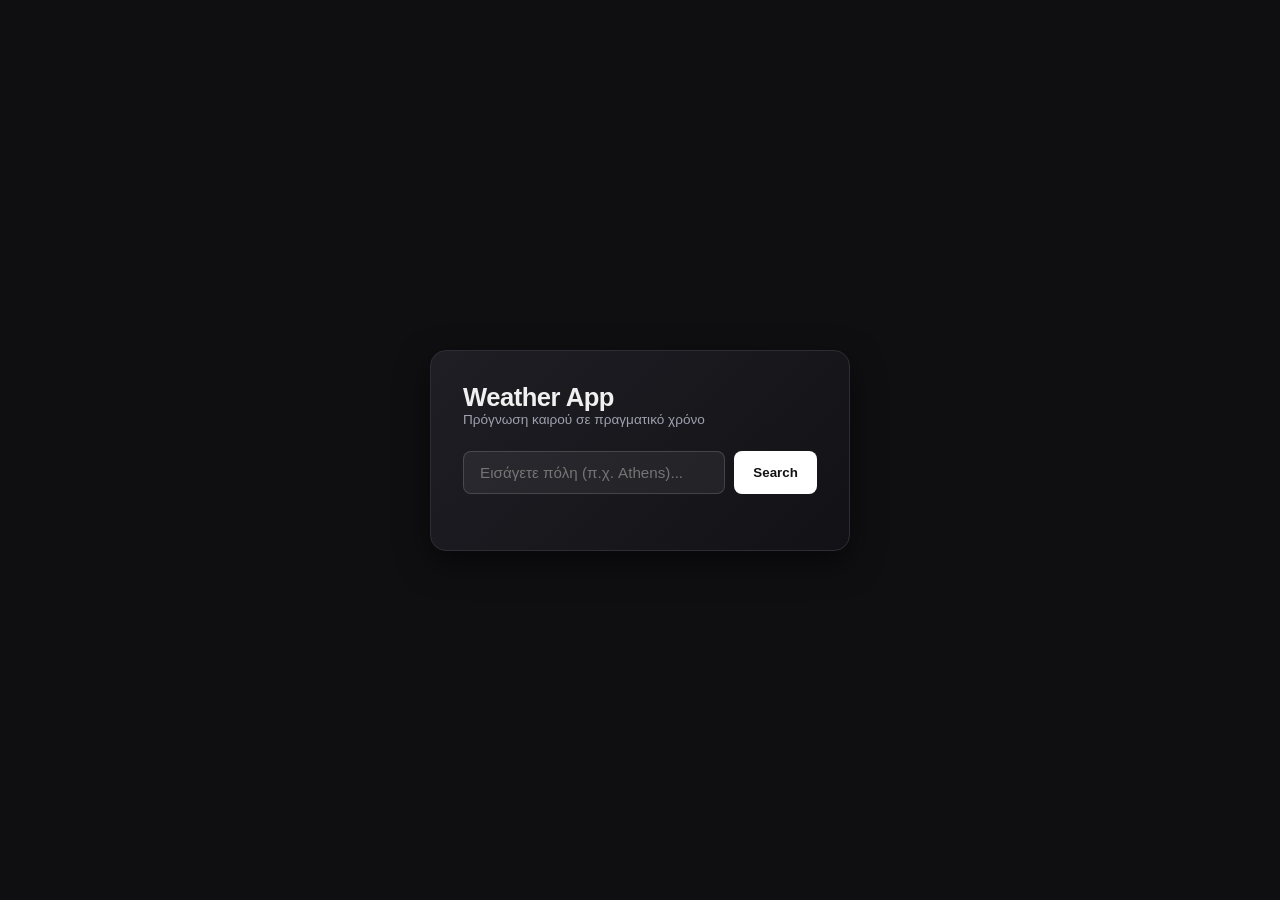
==== index.html @ 4224e14a "Fix index.html for GitHub Pages" ====
<!DOCTYPE html>
<!-- lang="el": Δηλώνει στον browser και στις μηχανές αναζήτησης ότι το περιεχόμενο είναι στα ελληνικά -->
<html lang="el">
<head>
  <!-- UTF-8: Εξασφαλίζει τη σωστή εμφάνιση ελληνικών χαρακτήρων και ειδικών συμβόλων -->
  <meta charset="UTF-8">
  
  <!-- Viewport settings: Προσαρμόζει αυτόματα τη σελίδα στις οθόνες κινητών & tablets (Responsive) -->
  <meta name="viewport" content="width=device-width, initial-scale=1.0">
  
  <!-- Τίτλος που εμφανίζεται πάνω στην καρτέλα (tab) του browser -->
  <title>Weather App | Vasileios Katsotis</title>
  
  <!-- Συνδέουμε το εξωτερικό αρχείο CSS για τη διαμόρφωση της εμφάνισης -->
  <link rel="stylesheet" href="style.css">
</head>
<body>

  <!-- Κεντρική κάρτα της εφαρμογής (id="weather-card" για αλλαγή theme μέσω JS) -->
  <div class="card" id="weather-card">
    
    <!-- HEADER: Τίτλος και υπότιτλος της εφαρμογής -->
    <header class="app-header">
      <h1>Weather App</h1>
      <p>Πρόγνωση καιρού σε πραγματικό χρόνο</p>
    </header>

    <!-- SEARCH BOX: Φόρμα εισαγωγής πόλης και κουμπί αναζήτησης -->
    <div class="search-box">
      <!-- input: Πεδίο κειμένου όπου ο χρήστης πληκτρολογεί την πόλη.
           autocomplete="off": Απενεργοποιεί την αυτόματη προτεινόμενη συμπλήρωση -->
      <input type="text" id="city-input" placeholder="Εισάγετε πόλη (π.χ. Athens)..." autocomplete="off">
      
      <!-- button: Το κουμπί που εκτελεί την αναζήτηση -->
      <button id="search-btn">Search</button>
    </div>

    <!-- WEATHER INFO CONTAINER: Εμφανίζει τα αποτελέσματα του καιρού.
         Η κλάση "hidden" το κρατάει κρυμμένο μέχρι να επιστρέψουν τα δεδομένα από το API. -->
    <div class="weather-info hidden" id="weather-info">
      
      <!-- id="city-name": Θα ενημερωθεί δυναμικά από τη JS με το όνομα της πόλης -->
      <h2 id="city-name">--</h2>

      <!-- Κύρια Περιοχή Καιρού με Δυναμικό Εικονίδιο -->
      <div class="weather-main">
        <!-- id="weather-icon": Το εικονίδιο καιρού που φορτώνεται αυτόματα από το OpenWeatherMap -->
        <img id="weather-icon" src="" alt="Weather Icon" class="weather-icon">
        <div class="temp-display">
          <span id="temperature">--</span>°C
        </div>
      </div>
      
      <!-- Περιγραφή & Αίσθηση Θερμοκρασίας -->
      <p id="description" class="weather-desc">--</p>
      <p class="feels-like">Αίσθηση ως <span id="feels-like-temp">--</span>°C</p>

      <!-- DETAIL GRID: Πλέγμα 3 παραμέτρων (Υγρασία, Άνεμος, Πίεση) -->
      <div class="weather-details">
        
        <!-- Υγρασία -->
        <div class="detail-item">
          <span class="label">Υγρασία</span>
          <span id="humidity" class="value">--%</span>
        </div>

        <!-- Ταχύτητα Ανέμου -->
        <div class="detail-item">
          <span class="label">Άνεμος</span>
          <span id="wind" class="value">-- km/h</span>
        </div>

        <!-- Ατμοσφαιρική Πίεση -->
        <div class="detail-item">
          <span class="label">Πίεση</span>
          <span id="pressure" class="value">-- hPa</span>
        </div>

      </div>

    </div>

    <!-- ERROR MESSAGE: Εμφανίζει μηνύματα σφάλματος (π.χ. αν δεν βρεθεί η πόλη) -->
    <p id="error-message" class="error-msg hidden"></p>
    
  </div>

  <!-- Σύνδεση του αρχείου JavaScript στο τέλος του body -->
  <script src="script.js"></script>
</body>
</html>
---- style.css ----
/* ==========================================================================
   INTERACTIVE WEATHER APP STYLES
   ========================================================================== */

* {
  margin: 0;
  padding: 0;
  box-sizing: border-box;
  font-family: -apple-system, BlinkMacSystemFont, "Segoe UI", Roboto, sans-serif;
}

body {
  background-color: #0f0f11;
  color: #f0f0f0;
  display: flex;
  justify-content: center;
  align-items: center;
  min-height: 100vh;
  padding: 1rem;
}

/* Κεντρική Κάρτα με Smooth Background Transitions */
.card {
  background: linear-gradient(135deg, #1e1e24, #121216);
  border: 1px solid #2d2d35;
  border-radius: 16px;
  padding: 2rem;
  width: 100%;
  max-width: 420px;
  box-shadow: 0 12px 32px rgba(0, 0, 0, 0.5);
  transition: background 0.5s ease, transform 0.3s ease;
}

.card:hover {
  transform: translateY(-2px);
}

.app-header h1 {
  font-size: 1.6rem;
  font-weight: 700;
  letter-spacing: -0.5px;
}

.app-header p {
  color: #a0a0b0;
  font-size: 0.85rem;
  margin-bottom: 1.5rem;
}

/* Search Box */
.search-box {
  display: flex;
  gap: 0.6rem;
  margin-bottom: 1.5rem;
}

.search-box input {
  flex: 1;
  background-color: rgba(255, 255, 255, 0.06);
  border: 1px solid rgba(255, 255, 255, 0.15);
  border-radius: 8px;
  padding: 0.75rem 1rem;
  color: #fff;
  font-size: 0.95rem;
  outline: none;
  transition: all 0.2s ease;
}

.search-box input:focus {
  border-color: #ffffff;
  background-color: rgba(255, 255, 255, 0.1);
}

.search-box button {
  background-color: #ffffff;
  color: #121212;
  border: none;
  border-radius: 8px;
  padding: 0.75rem 1.2rem;
  font-weight: 600;
  cursor: pointer;
  transition: transform 0.1s ease, background-color 0.2s ease;
}

.search-box button:active {
  transform: scale(0.96);
}

/* Weather Info Section */
.weather-info {
  text-align: center;
  border-top: 1px solid rgba(255, 255, 255, 0.1);
  padding-top: 1.5rem;
}

.weather-info h2 {
  font-size: 1.4rem;
  font-weight: 600;
}

/* Main Display: Icon + Temperature */
.weather-main {
  display: flex;
  align-items: center;
  justify-content: center;
  gap: 0.5rem;
  margin: 0.5rem 0;
}

.weather-icon {
  width: 70px;
  height: 70px;
  filter: drop-shadow(0 4px 8px rgba(0,0,0,0.3));
}

.temp-display {
  font-size: 3.2rem;
  font-weight: 800;
}

.weather-desc {
  font-size: 1.1rem;
  color: #e0e0e0;
  text-transform: capitalize;
}

.feels-like {
  font-size: 0.85rem;
  color: #a0a0b0;
  margin-bottom: 1.5rem;
}

/* Details Grid */
.weather-details {
  display: grid;
  grid-template-columns: repeat(3, 1fr);
  gap: 0.5rem;
  background-color: rgba(0, 0, 0, 0.25);
  padding: 1rem;
  border-radius: 12px;
  border: 1px solid rgba(255, 255, 255, 0.05);
}

.detail-item {
  display: flex;
  flex-direction: column;
  align-items: center;
}

.detail-item .label {
  font-size: 0.75rem;
  color: #888;
  margin-bottom: 0.2rem;
}

.detail-item .value {
  font-weight: 600;
  font-size: 0.9rem;
}

/* Dynamic Background Themes based on Weather */
.theme-clear {
  background: linear-gradient(135deg, #2c3e50, #fd746c) !important;
}

.theme-clouds {
  background: linear-gradient(135deg, #3a6073, #3a7bd5) !important;
}

.theme-rain {
  background: linear-gradient(135deg, #2b5876, #4e4376) !important;
}

.theme-snow {
  background: linear-gradient(135deg, #83a4d4, #b6fbff) !important;
  color: #222 !important;
}

.theme-snow .app-header p,
.theme-snow .feels-like,
.theme-snow .detail-item .label {
  color: #444 !important;
}

/* Utilities */
.hidden {
  display: none;
}

.error-msg {
  color: #ff6b6b;
  font-size: 0.85rem;
  text-align: center;
  margin-top: 1rem;
}
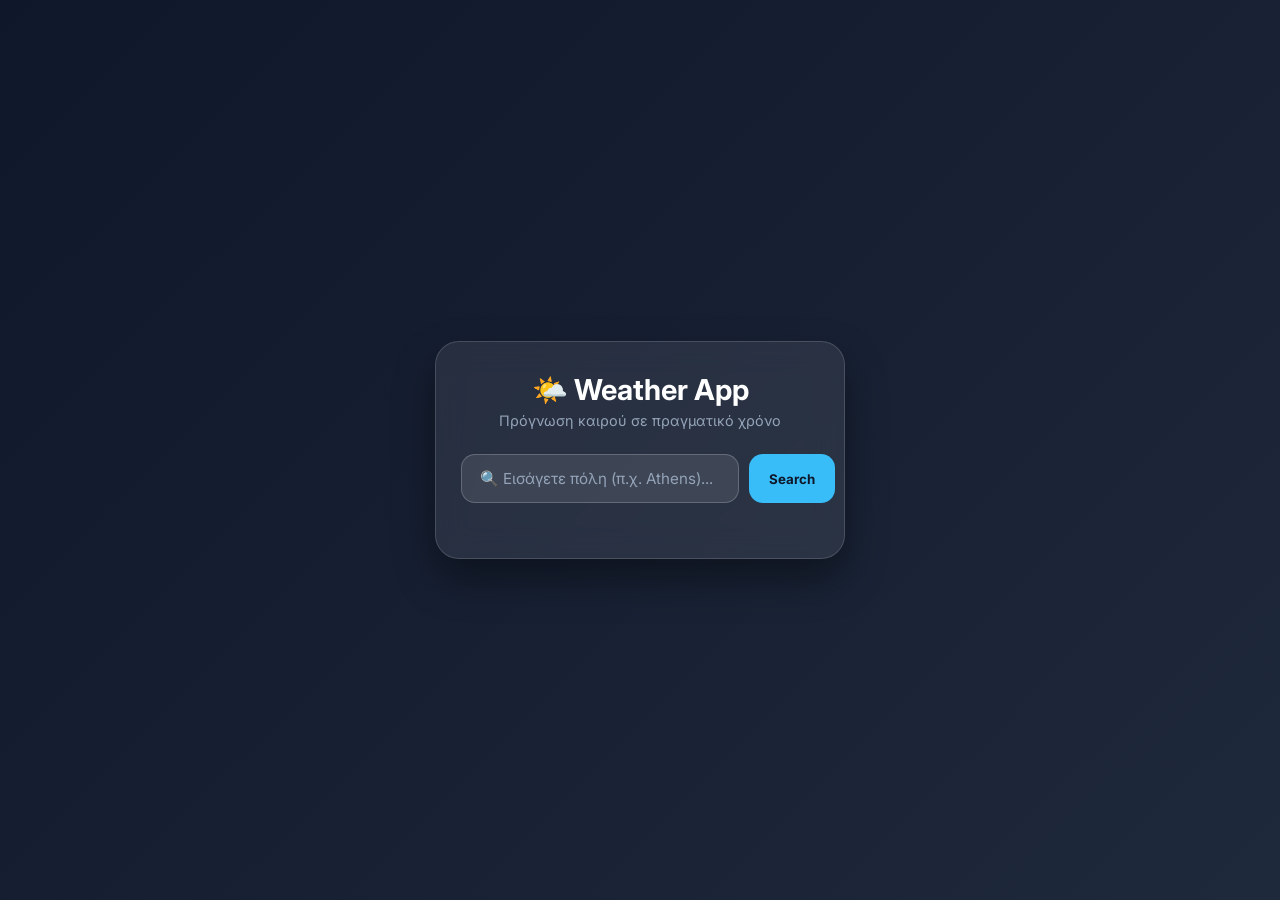
==== commit cfd7fff2: "Add 3-day weather forecast feature" ====
--- a/index.html
+++ b/index.html
@@ -1,91 +1,68 @@
 <!DOCTYPE html>
-<!-- lang="el": Δηλώνει στον browser και στις μηχανές αναζήτησης ότι το περιεχόμενο είναι στα ελληνικά -->
 <html lang="el">
 <head>
-  <!-- UTF-8: Εξασφαλίζει τη σωστή εμφάνιση ελληνικών χαρακτήρων και ειδικών συμβόλων -->
   <meta charset="UTF-8">
-  
-  <!-- Viewport settings: Προσαρμόζει αυτόματα τη σελίδα στις οθόνες κινητών & tablets (Responsive) -->
   <meta name="viewport" content="width=device-width, initial-scale=1.0">
-  
-  <!-- Τίτλος που εμφανίζεται πάνω στην καρτέλα (tab) του browser -->
   <title>Weather App | Vasileios Katsotis</title>
-  
-  <!-- Συνδέουμε το εξωτερικό αρχείο CSS για τη διαμόρφωση της εμφάνισης -->
   <link rel="stylesheet" href="style.css">
+  <link href="https://fonts.googleapis.com/css2?family=Inter:wght@300;400;600;700&display=swap" rel="stylesheet">
 </head>
 <body>
 
-  <!-- Κεντρική κάρτα της εφαρμογής (id="weather-card" για αλλαγή theme μέσω JS) -->
-  <div class="card" id="weather-card">
-    
-    <!-- HEADER: Τίτλος και υπότιτλος της εφαρμογής -->
-    <header class="app-header">
-      <h1>Weather App</h1>
-      <p>Πρόγνωση καιρού σε πραγματικό χρόνο</p>
-    </header>
+  <div class="app-container">
+    <div class="card" id="weather-card">
+      <header class="app-header">
+        <h1>🌤️ Weather App</h1>
+        <p>Πρόγνωση καιρού σε πραγματικό χρόνο</p>
+      </header>
 
-    <!-- SEARCH BOX: Φόρμα εισαγωγής πόλης και κουμπί αναζήτησης -->
-    <div class="search-box">
-      <!-- input: Πεδίο κειμένου όπου ο χρήστης πληκτρολογεί την πόλη.
-           autocomplete="off": Απενεργοποιεί την αυτόματη προτεινόμενη συμπλήρωση -->
-      <input type="text" id="city-input" placeholder="Εισάγετε πόλη (π.χ. Athens)..." autocomplete="off">
-      
-      <!-- button: Το κουμπί που εκτελεί την αναζήτηση -->
-      <button id="search-btn">Search</button>
-    </div>
+      <div class="search-box">
+        <input type="text" id="city-input" placeholder="🔍 Εισάγετε πόλη (π.χ. Athens)..." autocomplete="off">
+        <button id="search-btn">Search</button>
+      </div>
 
-    <!-- WEATHER INFO CONTAINER: Εμφανίζει τα αποτελέσματα του καιρού.
-         Η κλάση "hidden" το κρατάει κρυμμένο μέχρι να επιστρέψουν τα δεδομένα από το API. -->
-    <div class="weather-info hidden" id="weather-info">
-      
-      <!-- id="city-name": Θα ενημερωθεί δυναμικά από τη JS με το όνομα της πόλης -->
-      <h2 id="city-name">--</h2>
+      <div class="weather-info hidden" id="weather-info">
+        <h2 id="city-name">📍 --</h2>
+        
+        <div class="weather-main">
+          <img id="weather-icon" src="" alt="Weather Icon" class="weather-icon">
+          <div class="temp-display"><span id="temperature">--</span>°C</div>
+        </div>
+        
+        <p id="description" class="weather-desc">--</p>
+        <p class="feels-like">🌡️ Αίσθηση ως <span id="feels-like-temp">--</span>°C</p>
 
-      <!-- Κύρια Περιοχή Καιρού με Δυναμικό Εικονίδιο -->
-      <div class="weather-main">
-        <!-- id="weather-icon": Το εικονίδιο καιρού που φορτώνεται αυτόματα από το OpenWeatherMap -->
-        <img id="weather-icon" src="" alt="Weather Icon" class="weather-icon">
-        <div class="temp-display">
-          <span id="temperature">--</span>°C
+        <div class="weather-details">
+          <div class="detail-item">
+            <span class="icon">💧</span>
+            <div class="detail-text">
+              <span class="label">Υγρασία</span>
+              <span id="humidity" class="value">--%</span>
+            </div>
+          </div>
+
+          <div class="detail-item">
+            <span class="icon">💨</span>
+            <div class="detail-text">
+              <span class="label">Άνεμος</span>
+              <span id="wind" class="value">-- km/h</span>
+            </div>
+          </div>
+
+          <div class="detail-item">
+            <span class="icon">⏲️️</span>
+            <div class="detail-text">
+              <span class="label">Πίεση</span>
+              <span id="pressure" class="value">-- hPa</span>
+            </div>
+          </div>
         </div>
       </div>
-      
-      <!-- Περιγραφή & Αίσθηση Θερμοκρασίας -->
-      <p id="description" class="weather-desc">--</p>
-      <p class="feels-like">Αίσθηση ως <span id="feels-like-temp">--</span>°C</p>
 
-      <!-- DETAIL GRID: Πλέγμα 3 παραμέτρων (Υγρασία, Άνεμος, Πίεση) -->
-      <div class="weather-details">
-        
-        <!-- Υγρασία -->
-        <div class="detail-item">
-          <span class="label">Υγρασία</span>
-          <span id="humidity" class="value">--%</span>
-        </div>
-
-        <!-- Ταχύτητα Ανέμου -->
-        <div class="detail-item">
-          <span class="label">Άνεμος</span>
-          <span id="wind" class="value">-- km/h</span>
-        </div>
-
-        <!-- Ατμοσφαιρική Πίεση -->
-        <div class="detail-item">
-          <span class="label">Πίεση</span>
-          <span id="pressure" class="value">-- hPa</span>
-        </div>
-
-      </div>
-
+      <p id="error-message" class="error-msg hidden"></p>
     </div>
-
-    <!-- ERROR MESSAGE: Εμφανίζει μηνύματα σφάλματος (π.χ. αν δεν βρεθεί η πόλη) -->
-    <p id="error-message" class="error-msg hidden"></p>
-    
   </div>
 
-  <!-- Σύνδεση του αρχείου JavaScript στο τέλος του body -->
   <script src="script.js"></script>
 </body>
 </html>
--- a/style.css
+++ b/style.css
@@ -1,195 +1,202 @@
-/* ==========================================================================
-   INTERACTIVE WEATHER APP STYLES
-   ========================================================================== */
-
 * {
   margin: 0;
   padding: 0;
   box-sizing: border-box;
-  font-family: -apple-system, BlinkMacSystemFont, "Segoe UI", Roboto, sans-serif;
+  font-family: 'Inter', sans-serif;
 }
 
 body {
-  background-color: #0f0f11;
-  color: #f0f0f0;
+  width: 100vw;
+  height: 100vh;
   display: flex;
   justify-content: center;
   align-items: center;
-  min-height: 100vh;
-  padding: 1rem;
-}
-
-/* Κεντρική Κάρτα με Smooth Background Transitions */
+  background: linear-gradient(135deg, #0f172a 0%, #1e293b 100%);
+  overflow: hidden;
+}
+
+.app-container {
+  width: 100%;
+  max-width: 450px;
+  padding: 20px;
+}
+
 .card {
-  background: linear-gradient(135deg, #1e1e24, #121216);
-  border: 1px solid #2d2d35;
-  border-radius: 16px;
-  padding: 2rem;
-  width: 100%;
-  max-width: 420px;
-  box-shadow: 0 12px 32px rgba(0, 0, 0, 0.5);
-  transition: background 0.5s ease, transform 0.3s ease;
+  background: rgba(255, 255, 255, 0.08);
+  backdrop-filter: blur(16px);
+  -webkit-backdrop-filter: blur(16px);
+  border: 1px solid rgba(255, 255, 255, 0.15);
+  border-radius: 24px;
+  padding: 30px 25px;
+  color: #ffffff;
+  box-shadow: 0 20px 40px rgba(0, 0, 0, 0.4);
+  text-align: center;
+  transition: transform 0.3s ease, box-shadow 0.3s ease;
 }
 
 .card:hover {
-  transform: translateY(-2px);
+  transform: translateY(-5px);
+  box-shadow: 0 25px 50px rgba(0, 0, 0, 0.5);
 }
 
 .app-header h1 {
-  font-size: 1.6rem;
+  font-size: 1.8rem;
   font-weight: 700;
-  letter-spacing: -0.5px;
+  margin-bottom: 5px;
 }
 
 .app-header p {
-  color: #a0a0b0;
-  font-size: 0.85rem;
-  margin-bottom: 1.5rem;
-}
-
-/* Search Box */
+  font-size: 0.9rem;
+  color: #94a3b8;
+  margin-bottom: 25px;
+}
+
 .search-box {
   display: flex;
-  gap: 0.6rem;
-  margin-bottom: 1.5rem;
+  gap: 10px;
+  margin-bottom: 25px;
 }
 
 .search-box input {
   flex: 1;
-  background-color: rgba(255, 255, 255, 0.06);
-  border: 1px solid rgba(255, 255, 255, 0.15);
-  border-radius: 8px;
-  padding: 0.75rem 1rem;
+  padding: 14px 18px;
+  border-radius: 14px;
+  border: 1px solid rgba(255, 255, 255, 0.2);
+  background: rgba(255, 255, 255, 0.1);
   color: #fff;
   font-size: 0.95rem;
   outline: none;
-  transition: all 0.2s ease;
+  transition: all 0.3s ease;
+}
+
+.search-box input::placeholder {
+  color: #94a3b8;
 }
 
 .search-box input:focus {
-  border-color: #ffffff;
-  background-color: rgba(255, 255, 255, 0.1);
+  background: rgba(255, 255, 255, 0.2);
+  border-color: #38bdf8;
+  box-shadow: 0 0 12px rgba(56, 189, 248, 0.3);
 }
 
 .search-box button {
-  background-color: #ffffff;
-  color: #121212;
+  padding: 14px 20px;
+  border-radius: 14px;
   border: none;
-  border-radius: 8px;
-  padding: 0.75rem 1.2rem;
-  font-weight: 600;
+  background: #38bdf8;
+  color: #0f172a;
+  font-weight: 700;
   cursor: pointer;
-  transition: transform 0.1s ease, background-color 0.2s ease;
-}
-
-.search-box button:active {
-  transform: scale(0.96);
-}
-
-/* Weather Info Section */
+  transition: all 0.3s ease;
+}
+
+.search-box button:hover {
+  background: #0284c7;
+  color: #fff;
+  transform: scale(1.05);
+}
+
 .weather-info {
-  text-align: center;
-  border-top: 1px solid rgba(255, 255, 255, 0.1);
-  padding-top: 1.5rem;
-}
-
-.weather-info h2 {
-  font-size: 1.4rem;
-  font-weight: 600;
-}
-
-/* Main Display: Icon + Temperature */
+  animation: fadeIn 0.6s ease-in-out;
+}
+
+#city-name {
+  font-size: 1.5rem;
+  margin-bottom: 10px;
+}
+
 .weather-main {
   display: flex;
   align-items: center;
   justify-content: center;
-  gap: 0.5rem;
-  margin: 0.5rem 0;
+  gap: 10px;
+  margin: 15px 0;
 }
 
 .weather-icon {
-  width: 70px;
-  height: 70px;
+  width: 80px;
+  height: 80px;
   filter: drop-shadow(0 4px 8px rgba(0,0,0,0.3));
 }
 
 .temp-display {
-  font-size: 3.2rem;
-  font-weight: 800;
+  font-size: 3.5rem;
+  font-weight: 700;
 }
 
 .weather-desc {
   font-size: 1.1rem;
-  color: #e0e0e0;
   text-transform: capitalize;
+  color: #e2e8f0;
 }
 
 .feels-like {
-  font-size: 0.85rem;
-  color: #a0a0b0;
-  margin-bottom: 1.5rem;
-}
-
-/* Details Grid */
+  font-size: 0.9rem;
+  color: #cbd5e1;
+  margin-top: 4px;
+  margin-bottom: 25px;
+}
+
 .weather-details {
   display: grid;
   grid-template-columns: repeat(3, 1fr);
-  gap: 0.5rem;
-  background-color: rgba(0, 0, 0, 0.25);
-  padding: 1rem;
-  border-radius: 12px;
-  border: 1px solid rgba(255, 255, 255, 0.05);
+  gap: 12px;
+  background: rgba(255, 255, 255, 0.05);
+  padding: 15px 10px;
+  border-radius: 16px;
+  border: 1px solid rgba(255, 255, 255, 0.08);
 }
 
 .detail-item {
   display: flex;
   flex-direction: column;
   align-items: center;
+  gap: 6px;
+  padding: 8px;
+  border-radius: 12px;
+  background: rgba(255, 255, 255, 0.03);
+  transition: background 0.3s ease;
+}
+
+.detail-item:hover {
+  background: rgba(255, 255, 255, 0.1);
+}
+
+.detail-item .icon {
+  font-size: 1.4rem;
+}
+
+.detail-text {
+  display: flex;
+  flex-direction: column;
 }
 
 .detail-item .label {
   font-size: 0.75rem;
-  color: #888;
-  margin-bottom: 0.2rem;
+  color: #94a3b8;
 }
 
 .detail-item .value {
+  font-size: 0.9rem;
   font-weight: 600;
-  font-size: 0.9rem;
-}
-
-/* Dynamic Background Themes based on Weather */
-.theme-clear {
-  background: linear-gradient(135deg, #2c3e50, #fd746c) !important;
-}
-
-.theme-clouds {
-  background: linear-gradient(135deg, #3a6073, #3a7bd5) !important;
-}
-
-.theme-rain {
-  background: linear-gradient(135deg, #2b5876, #4e4376) !important;
-}
-
-.theme-snow {
-  background: linear-gradient(135deg, #83a4d4, #b6fbff) !important;
-  color: #222 !important;
-}
-
-.theme-snow .app-header p,
-.theme-snow .feels-like,
-.theme-snow .detail-item .label {
-  color: #444 !important;
-}
-
-/* Utilities */
+  color: #f8fafc;
+}
+
+.error-msg {
+  color: #f87171;
+  background: rgba(239, 68, 68, 0.1);
+  padding: 12px;
+  border-radius: 12px;
+  border: 1px solid rgba(239, 68, 68, 0.2);
+  margin-top: 15px;
+  font-size: 0.9rem;
+}
+
 .hidden {
   display: none;
 }
 
-.error-msg {
-  color: #ff6b6b;
-  font-size: 0.85rem;
-  text-align: center;
-  margin-top: 1rem;
+@keyframes fadeIn {
+  from { opacity: 0; transform: translateY(10px); }
+  to { opacity: 1; transform: translateY(0); }
 }
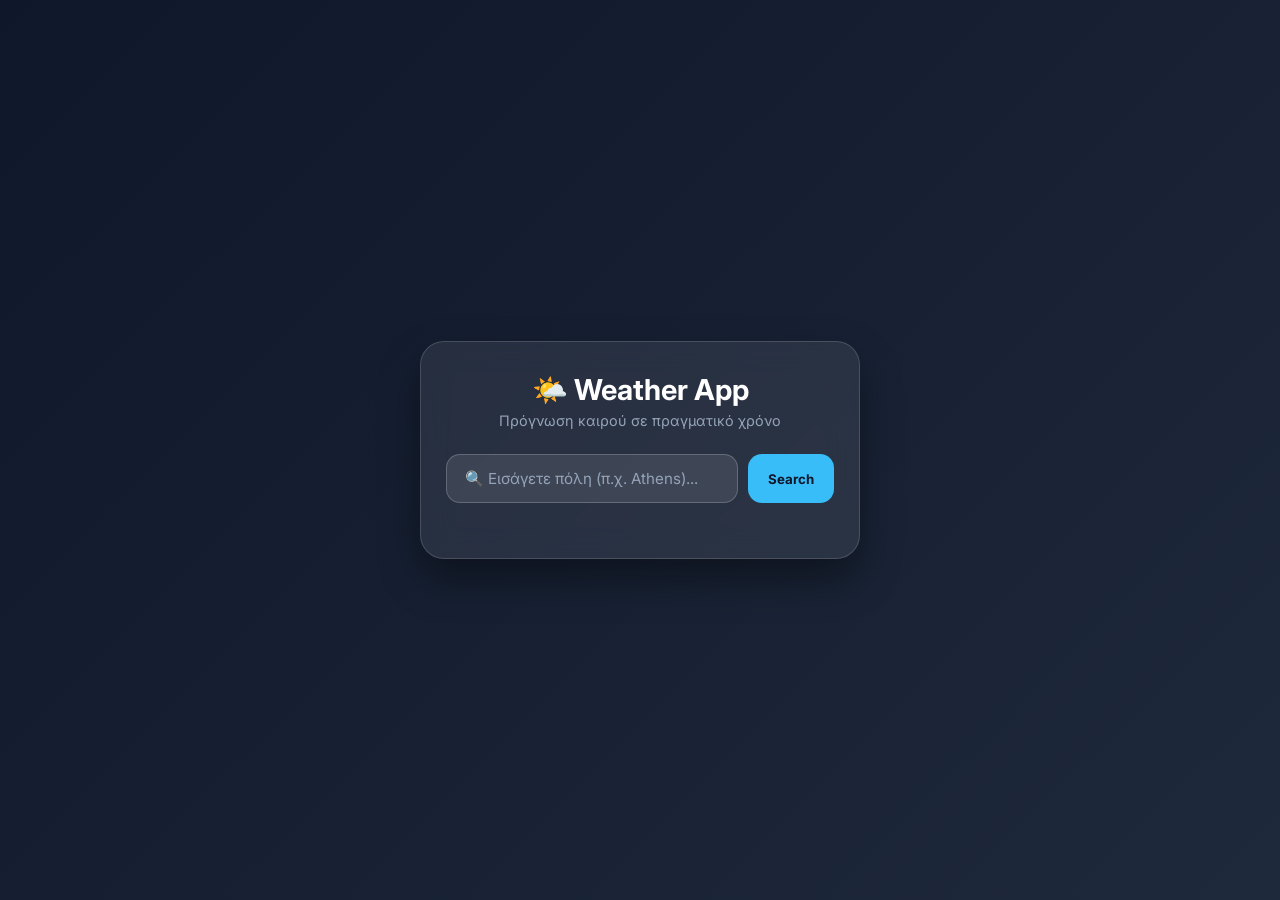
==== commit e16c0717: "Translate Weather App to English" ====
--- a/index.html
+++ b/index.html
@@ -30,7 +30,7 @@
         </div>
         
         <p id="description" class="weather-desc">--</p>
-        <p class="feels-like">🌡️ Αίσθηση ως <span id="feels-like-temp">--</span>°C</p>
+        <p class="feels-like">🌡️️ Αίσθηση ως <span id="feels-like-temp">--</span>°C</p>
 
         <div class="weather-details">
           <div class="detail-item">
@@ -50,13 +50,22 @@
           </div>
 
           <div class="detail-item">
-            <span class="icon">⏲️️</span>
+            <span class="icon">⏲</span>
             <div class="detail-text">
               <span class="label">Πίεση</span>
               <span id="pressure" class="value">-- hPa</span>
             </div>
           </div>
         </div>
+
+        <!-- ΝΕΑ ΕΝΟΤΗΤΑ: Πρόβλεψη Επόμενων Ημερών -->
+        <div class="forecast-section">
+          <h3>📅 Πρόβλεψη Ημερών</h3>
+          <div class="forecast-container" id="forecast-container">
+            <!-- Παράγονται αυτόματα από τη JavaScript -->
+          </div>
+        </div>
+
       </div>
 
       <p id="error-message" class="error-msg hidden"></p>
--- a/style.css
+++ b/style.css
@@ -7,17 +7,17 @@
 
 body {
   width: 100vw;
-  height: 100vh;
+  min-height: 100vh;
   display: flex;
   justify-content: center;
   align-items: center;
   background: linear-gradient(135deg, #0f172a 0%, #1e293b 100%);
-  overflow: hidden;
+  padding: 20px 0;
 }
 
 .app-container {
   width: 100%;
-  max-width: 450px;
+  max-width: 480px;
   padding: 20px;
 }
 
@@ -145,6 +145,7 @@
   padding: 15px 10px;
   border-radius: 16px;
   border: 1px solid rgba(255, 255, 255, 0.08);
+  margin-bottom: 25px;
 }
 
 .detail-item {
@@ -182,6 +183,59 @@
   color: #f8fafc;
 }
 
+/* Forecast Styles */
+.forecast-section {
+  text-align: left;
+  margin-top: 20px;
+  border-top: 1px solid rgba(255, 255, 255, 0.1);
+  padding-top: 20px;
+}
+
+.forecast-section h3 {
+  font-size: 1rem;
+  margin-bottom: 15px;
+  color: #38bdf8;
+}
+
+.forecast-container {
+  display: grid;
+  grid-template-columns: repeat(3, 1fr);
+  gap: 10px;
+}
+
+.forecast-card {
+  background: rgba(255, 255, 255, 0.05);
+  border: 1px solid rgba(255, 255, 255, 0.1);
+  border-radius: 16px;
+  padding: 12px 8px;
+  text-align: center;
+  transition: all 0.3s ease;
+}
+
+.forecast-card:hover {
+  background: rgba(255, 255, 255, 0.12);
+  transform: translateY(-3px);
+}
+
+.forecast-day {
+  font-size: 0.85rem;
+  font-weight: 600;
+  color: #cbd5e1;
+  margin-bottom: 6px;
+}
+
+.forecast-card img {
+  width: 45px;
+  height: 45px;
+  margin: 0 auto;
+}
+
+.forecast-temp {
+  font-size: 0.95rem;
+  font-weight: 700;
+  color: #f8fafc;
+}
+
 .error-msg {
   color: #f87171;
   background: rgba(239, 68, 68, 0.1);
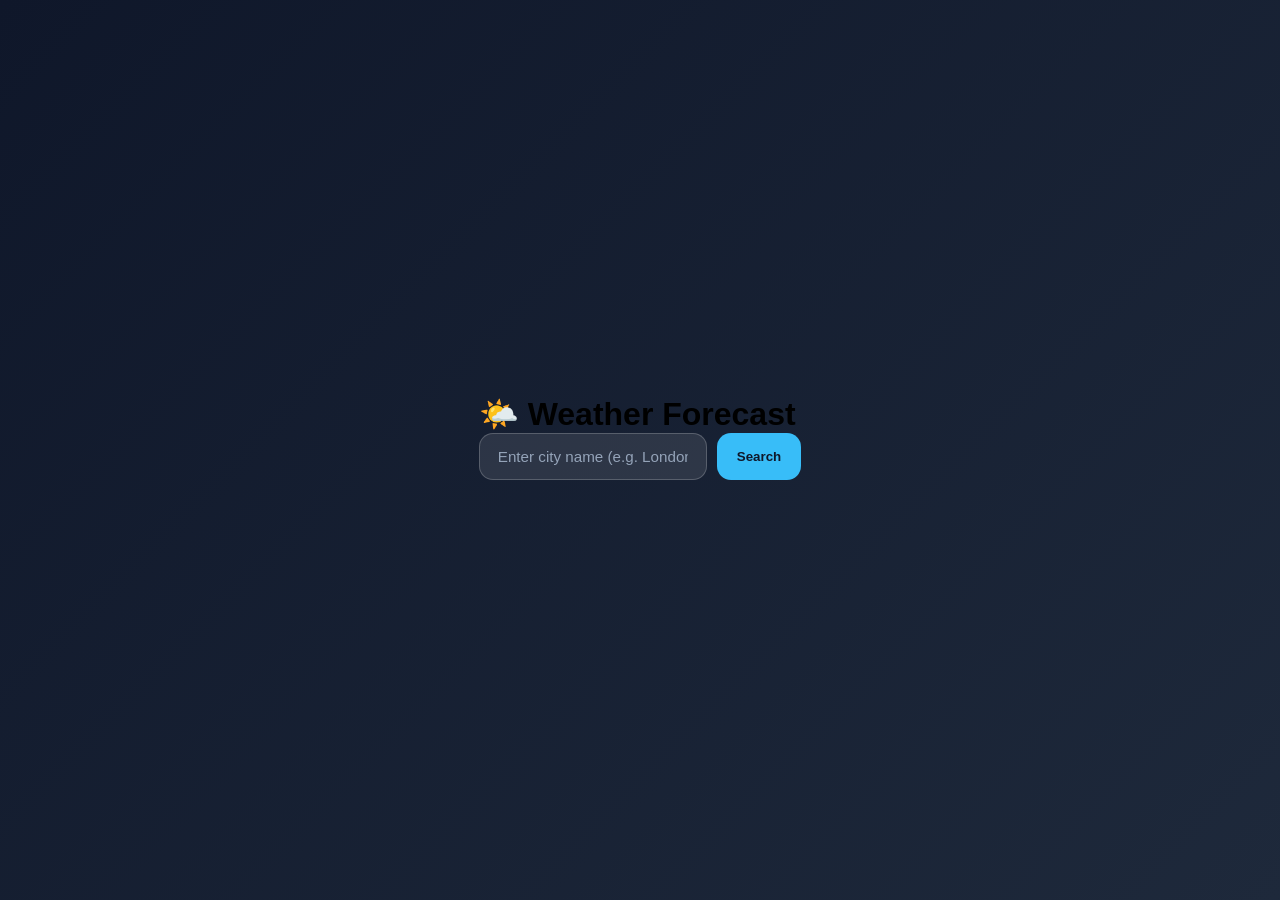
==== commit b67b252d: "Add detailed English documentation comments" ====
--- a/index.html
+++ b/index.html
@@ -1,74 +1,33 @@
 <!DOCTYPE html>
-<html lang="el">
+<html lang="en">
 <head>
   <meta charset="UTF-8">
   <meta name="viewport" content="width=device-width, initial-scale=1.0">
   <title>Weather App | Vasileios Katsotis</title>
   <link rel="stylesheet" href="style.css">
-  <link href="https://fonts.googleapis.com/css2?family=Inter:wght@300;400;600;700&display=swap" rel="stylesheet">
 </head>
 <body>
 
-  <div class="app-container">
-    <div class="card" id="weather-card">
-      <header class="app-header">
-        <h1>🌤️ Weather App</h1>
-        <p>Πρόγνωση καιρού σε πραγματικό χρόνο</p>
-      </header>
+  <div class="weather-card">
+    <h1>🌤️ Weather Forecast</h1>
 
-      <div class="search-box">
-        <input type="text" id="city-input" placeholder="🔍 Εισάγετε πόλη (π.χ. Athens)..." autocomplete="off">
-        <button id="search-btn">Search</button>
-      </div>
+    <div class="search-box">
+      <input type="text" id="city-input" placeholder="Enter city name (e.g. London)...">
+      <button id="search-btn">Search</button>
+    </div>
 
-      <div class="weather-info hidden" id="weather-info">
-        <h2 id="city-name">📍 --</h2>
-        
-        <div class="weather-main">
-          <img id="weather-icon" src="" alt="Weather Icon" class="weather-icon">
-          <div class="temp-display"><span id="temperature">--</span>°C</div>
-        </div>
-        
-        <p id="description" class="weather-desc">--</p>
-        <p class="feels-like">🌡️️ Αίσθηση ως <span id="feels-like-temp">--</span>°C</p>
+    <!-- Main Current Weather Container -->
+    <div id="weather-info" class="weather-info hidden">
+      <h2 id="city-name">--</h2>
+      <p id="temperature">--°C</p>
+      <p id="weather-desc">--</p>
+      <p id="humidity">Humidity: --%</p>
+    </div>
 
-        <div class="weather-details">
-          <div class="detail-item">
-            <span class="icon">💧</span>
-            <div class="detail-text">
-              <span class="label">Υγρασία</span>
-              <span id="humidity" class="value">--%</span>
-            </div>
-          </div>
-
-          <div class="detail-item">
-            <span class="icon">💨</span>
-            <div class="detail-text">
-              <span class="label">Άνεμος</span>
-              <span id="wind" class="value">-- km/h</span>
-            </div>
-          </div>
-
-          <div class="detail-item">
-            <span class="icon">⏲</span>
-            <div class="detail-text">
-              <span class="label">Πίεση</span>
-              <span id="pressure" class="value">-- hPa</span>
-            </div>
-          </div>
-        </div>
-
-        <!-- ΝΕΑ ΕΝΟΤΗΤΑ: Πρόβλεψη Επόμενων Ημερών -->
-        <div class="forecast-section">
-          <h3>📅 Πρόβλεψη Ημερών</h3>
-          <div class="forecast-container" id="forecast-container">
-            <!-- Παράγονται αυτόματα από τη JavaScript -->
-          </div>
-        </div>
-
-      </div>
-
-      <p id="error-message" class="error-msg hidden"></p>
+    <!-- 3-Day Forecast Section -->
+    <div id="forecast-section" class="forecast-section hidden">
+      <h3>3-Day Forecast</h3>
+      <div id="forecast-container" class="forecast-container"></div>
     </div>
   </div>
 
